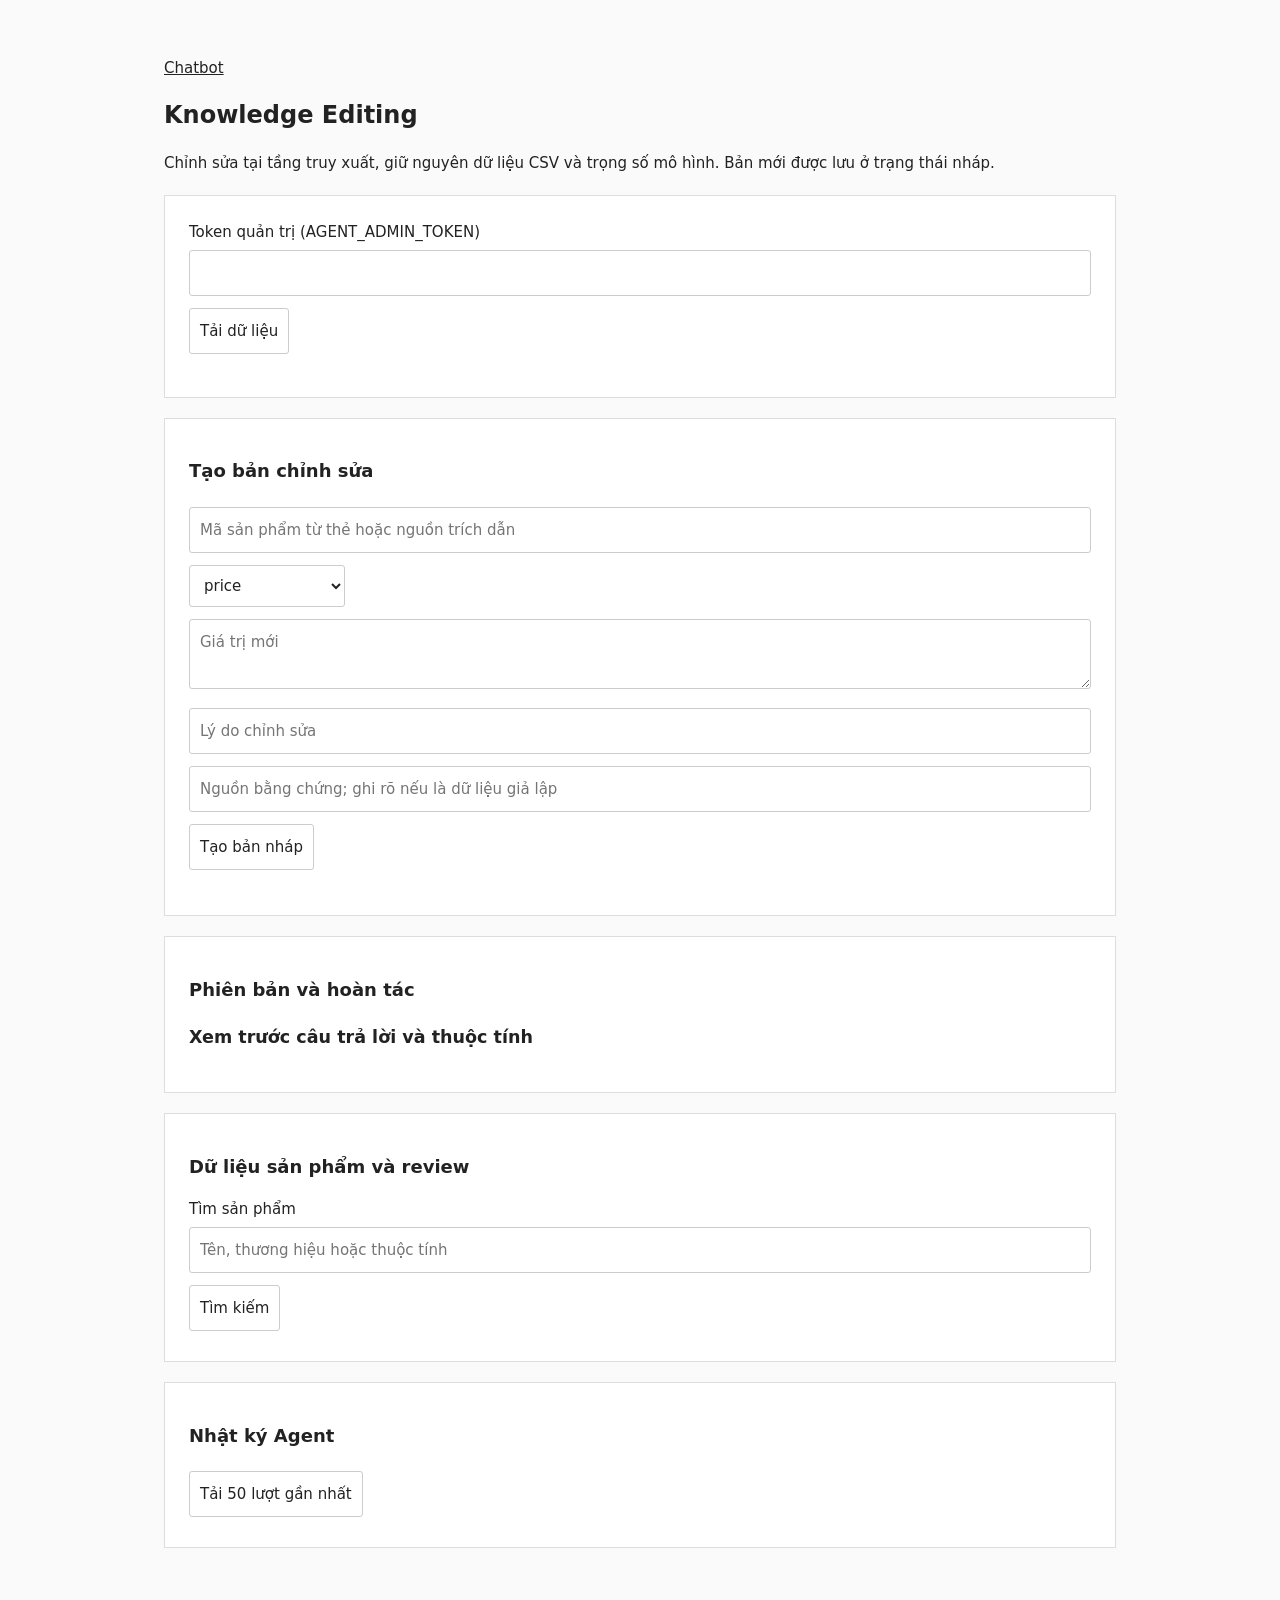
==== admin.html @ c7b4aa83 "Add shopping chatbot application and research notebooks" ====
﻿<!doctype html>
<html lang="vi"><meta charset="utf-8"><meta name="viewport" content="width=device-width,initial-scale=1">
<title>Knowledge Editing — Quản trị</title>
<style>*{box-sizing:border-box}body{font:15px/1.6 system-ui;background:#fafafa;color:#222;max-width:1000px;margin:32px auto;padding:24px}section{background:white;padding:24px;margin:20px 0;border:1px solid #ddd}h1{font-size:24px}h2{font-size:18px}input,select,textarea,button{font:inherit;padding:10px;margin:6px 0;box-sizing:border-box;border:1px solid #ccc;border-radius:3px;background:white;color:#222}input,textarea{width:100%}button{cursor:pointer;margin-right:8px}button:hover{background:#eee}pre{white-space:pre-wrap;overflow-wrap:anywhere;font-size:13px}.edit{border-top:1px solid #ddd;padding:16px 0}a{color:inherit}label{display:block}details{margin:12px 0}</style>
<a href="/">Chatbot</a><h1>Knowledge Editing</h1>
<p>Chỉnh sửa tại tầng truy xuất, giữ nguyên dữ liệu CSV và trọng số mô hình. Bản mới được lưu ở trạng thái nháp.</p>
<section><label>Token quản trị (AGENT_ADMIN_TOKEN)<input id="token" type="password" autocomplete="off"></label><button id="load">Tải dữ liệu</button><pre id="metrics"></pre></section>
<section><h2>Tạo bản chỉnh sửa</h2><form id="form">
<input name="product_id" placeholder="Mã sản phẩm từ thẻ hoặc nguồn trích dẫn" required>
<select name="field"><option>price</option><option>currency</option><option>product_name</option><option>description</option><option>brand</option><option>average_rating</option></select>
<textarea name="new_value" placeholder="Giá trị mới" required></textarea>
<input name="reason" placeholder="Lý do chỉnh sửa" required><input name="evidence" placeholder="Nguồn bằng chứng; ghi rõ nếu là dữ liệu giả lập" required>
<button>Tạo bản nháp</button></form><p id="message" role="status"></p></section>
<section><h2>Phiên bản và hoàn tác</h2><div id="edits"></div><h3>Xem trước câu trả lời và thuộc tính</h3><pre id="preview"></pre></section>
<section><h2>Dữ liệu sản phẩm và review</h2><form id="search"><label>Tìm sản phẩm<input id="catalogquery" placeholder="Tên, thương hiệu hoặc thuộc tính"></label><button>Tìm kiếm</button></form><div id="catalog"></div></section><section><h2>Nhật ký Agent</h2><button id="logsload">Tải 50 lượt gần nhất</button><div id="logs"></div></section><script>
const $=id=>document.getElementById(id);
async function api(path,body){const response=await fetch('/api/admin/'+path,{method:body?'POST':'GET',headers:{Authorization:'Bearer '+$('token').value,'Content-Type':'application/json'},...(body?{body:JSON.stringify(body)}:{})});const data=await response.json();if(!response.ok)throw Error(data.error);return data}
async function load(){try{const data=await api('edits');$('edits').replaceChildren();for(const e of data.items){const div=document.createElement('div');div.className='edit';const label=document.createElement('p');label.textContent=`v${e.version} · ${e.product_id} · ${e.field} = ${e.new_value} · ${e.active?'Đang bật':'Đang tắt'} · ${e.reason}`;div.append(label);for(const [title,action] of [['Xem trước','preview'],[e.active?'Hoàn tác / Tắt':'Kích hoạt',e.active?'rollback':'activate']]){const button=document.createElement('button');button.textContent=title;button.onclick=async()=>{try{const result=await api(action,{edit_id:e.edit_id});if(action==='preview')$('preview').textContent=JSON.stringify(result,null,2);else await load()}catch(err){$('message').textContent=err.message}};div.append(button)}$('edits').append(div)}const m=await api('metrics');$('metrics').textContent=`Lượt chat: ${m.total_turns} | Độ trễ trung bình: ${m.mean_latency_ms} ms | p95: ${m.p95_latency_ms} ms | Lỗi: ${m.errors}\nPlanner: ${m.planner}; Qwen/FAISS/BPR chưa được bật.`}catch(err){$('message').textContent=err.message}}
$('load').onclick=load;$('form').onsubmit=async event=>{event.preventDefault();try{await api('edits',Object.fromEntries(new FormData(event.target)));$('message').textContent='Đã tạo bản nháp. Xem trước rồi kích hoạt để áp dụng.';await load()}catch(err){$('message').textContent=err.message}};

$('search').onsubmit=async event=>{event.preventDefault();try{const d=await api('products?q='+encodeURIComponent($('catalogquery').value));$('catalog').replaceChildren();for(const p of d.items){const row=document.createElement('details'),title=document.createElement('summary'),info=document.createElement('pre');title.textContent=p.name+' | '+p.product_id;info.textContent=JSON.stringify(p,null,2);const button=document.createElement('button');button.textContent='Xem review và nguồn';button.onclick=async()=>{try{const r=await fetch('/api/product?id='+encodeURIComponent(p.product_id));info.textContent=JSON.stringify(await r.json(),null,2)}catch(e){$('message').textContent=e.message}};row.append(title,info,button);$('catalog').append(row)}}catch(e){$('message').textContent=e.message}};
$('logsload').onclick=async()=>{try{const d=await api('logs');$('logs').replaceChildren();for(const t of d.items){const row=document.createElement('details'),title=document.createElement('summary'),info=document.createElement('pre');title.textContent=t.created+' | '+t.message;info.textContent=JSON.stringify(t.answer,null,2);row.append(title,info);$('logs').append(row)}}catch(e){$('message').textContent=e.message}};
</script></html>
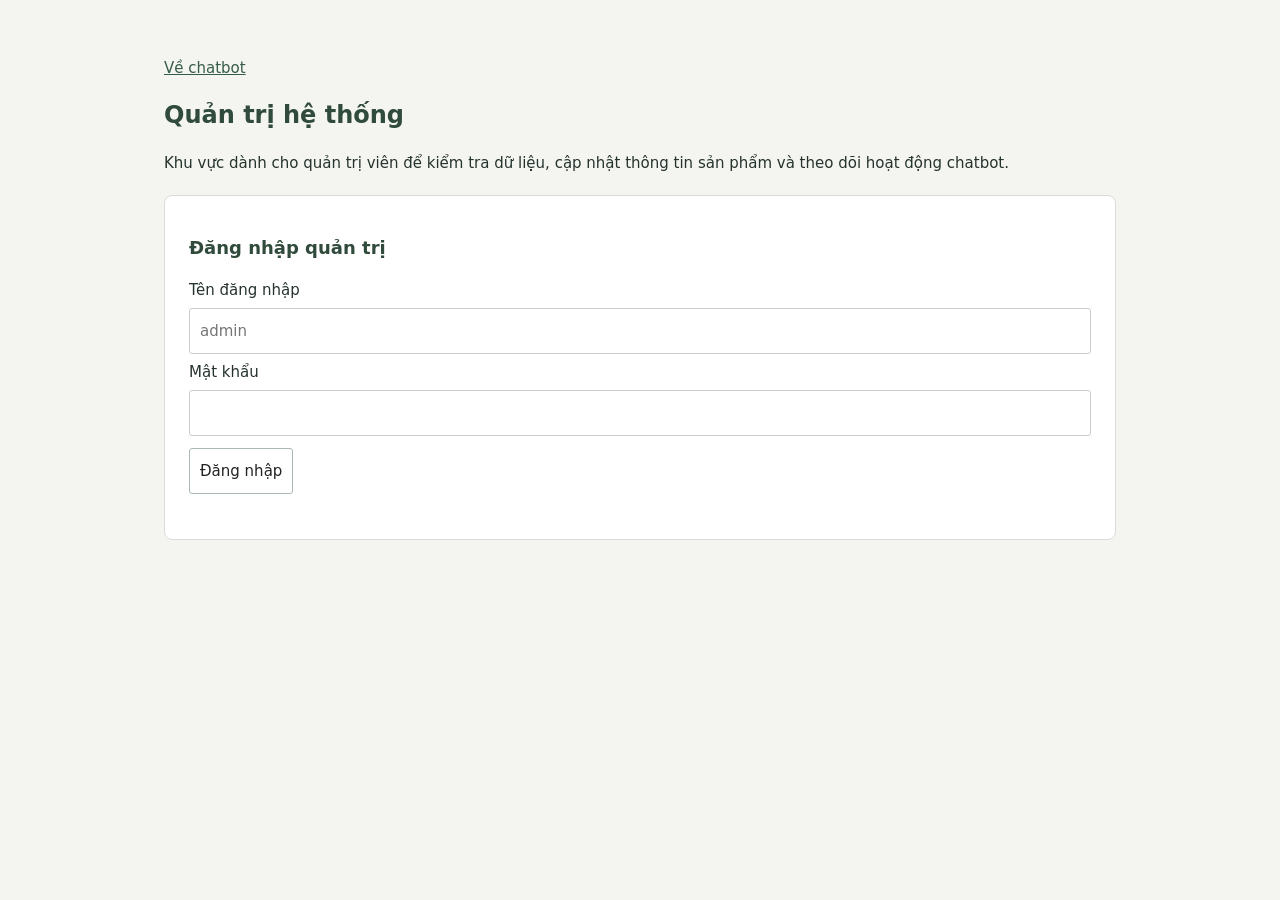
==== commit ffd0b7f4: "Update catalog browsing, administrator login and demo price setup" ====
--- a/admin.html
+++ b/admin.html
@@ -1,24 +1,33 @@
 ﻿<!doctype html>
 <html lang="vi"><meta charset="utf-8"><meta name="viewport" content="width=device-width,initial-scale=1">
-<title>Knowledge Editing — Quản trị</title>
-<style>*{box-sizing:border-box}body{font:15px/1.6 system-ui;background:#fafafa;color:#222;max-width:1000px;margin:32px auto;padding:24px}section{background:white;padding:24px;margin:20px 0;border:1px solid #ddd}h1{font-size:24px}h2{font-size:18px}input,select,textarea,button{font:inherit;padding:10px;margin:6px 0;box-sizing:border-box;border:1px solid #ccc;border-radius:3px;background:white;color:#222}input,textarea{width:100%}button{cursor:pointer;margin-right:8px}button:hover{background:#eee}pre{white-space:pre-wrap;overflow-wrap:anywhere;font-size:13px}.edit{border-top:1px solid #ddd;padding:16px 0}a{color:inherit}label{display:block}details{margin:12px 0}</style>
-<a href="/">Chatbot</a><h1>Knowledge Editing</h1>
-<p>Chỉnh sửa tại tầng truy xuất, giữ nguyên dữ liệu CSV và trọng số mô hình. Bản mới được lưu ở trạng thái nháp.</p>
-<section><label>Token quản trị (AGENT_ADMIN_TOKEN)<input id="token" type="password" autocomplete="off"></label><button id="load">Tải dữ liệu</button><pre id="metrics"></pre></section>
-<section><h2>Tạo bản chỉnh sửa</h2><form id="form">
+<title>Quản trị hệ thống — Trợ lý mua sắm</title>
+<style>*{box-sizing:border-box}body{font:15px/1.6 system-ui;background:#fafafa;color:#222;max-width:1000px;margin:32px auto;padding:24px}section{background:white;padding:24px;margin:20px 0;border:1px solid #ddd}h1{font-size:24px}h2{font-size:18px}input,select,textarea,button{font:inherit;padding:10px;margin:6px 0;box-sizing:border-box;border:1px solid #ccc;border-radius:3px;background:white;color:#222}input,textarea{width:100%}button{cursor:pointer;margin-right:8px}button:hover{background:#eee}pre{white-space:pre-wrap;overflow-wrap:anywhere;font-size:13px}.edit{border-top:1px solid #ddd;padding:16px 0}a{color:inherit}label{display:block}details{margin:12px 0}[hidden]{display:none!important}body{background:#f4f5f1;color:#26332d}section{border-radius:8px;border-color:#d8ded6}button:hover{background:#e6ece3}a{color:#365c47}button{border-color:#aab8ad}h1,h2{color:#304b3b}.admin-topbar{display:flex;justify-content:space-between;align-items:center;gap:12px}#adminbadge{font-size:13px;padding:6px 12px;background:#e6ece3;border-radius:6px}</style>
+<div class="admin-topbar"><a href="/">Về chatbot</a><span id="adminbadge" hidden>Đã đăng nhập: <strong id="identity"></strong></span></div><h1>Quản trị hệ thống</h1>
+<p>Khu vực dành cho quản trị viên để kiểm tra dữ liệu, cập nhật thông tin sản phẩm và theo dõi hoạt động chatbot.</p>
+<section id="loginpanel"><h2>Đăng nhập quản trị</h2><form id="adminlogin"><label>Tên đăng nhập<input id="adminemail" type="text" autocomplete="username" required placeholder="admin"></label><label>Mật khẩu<input id="adminpassword" type="password" autocomplete="current-password" minlength="1" required></label><button>Đăng nhập</button></form><p id="loginmessage" role="status"></p></section>
+<div id="dashboard" hidden>
+<section><button id="logout">Đăng xuất</button><h2>Nhiệm vụ của quản trị viên</h2><ol><li><a href="#catalogsection">Kiểm tra sản phẩm và review</a>: tra cứu dữ liệu, đối chiếu mã sản phẩm và nguồn đánh giá.</li><li><a href="#editsection">Cập nhật thông tin sản phẩm</a>: tạo bản chỉnh sửa giá, thương hiệu, mô tả hoặc điểm đánh giá kèm bằng chứng.</li><li><a href="#versionsection">Xem trước và quản lý phiên bản</a>: so sánh trước/sau, kích hoạt hoặc hoàn tác thay đổi.</li><li><a href="#logsection">Theo dõi chatbot</a>: xem câu hỏi, thao tác xử lý và các lượt gần nhất.</li><li>Theo dõi số lượt chat, độ trễ và lỗi qua thống kê bên dưới.</li></ol><h2>Thống kê hoạt động</h2><button id="load">Làm mới dữ liệu</button><pre id="metrics"></pre></section>
+<section id="editsection"><h2>Tạo bản chỉnh sửa</h2><form id="form">
 <input name="product_id" placeholder="Mã sản phẩm từ thẻ hoặc nguồn trích dẫn" required>
 <select name="field"><option>price</option><option>currency</option><option>product_name</option><option>description</option><option>brand</option><option>average_rating</option></select>
 <textarea name="new_value" placeholder="Giá trị mới" required></textarea>
 <input name="reason" placeholder="Lý do chỉnh sửa" required><input name="evidence" placeholder="Nguồn bằng chứng; ghi rõ nếu là dữ liệu giả lập" required>
 <button>Tạo bản nháp</button></form><p id="message" role="status"></p></section>
-<section><h2>Phiên bản và hoàn tác</h2><div id="edits"></div><h3>Xem trước câu trả lời và thuộc tính</h3><pre id="preview"></pre></section>
-<section><h2>Dữ liệu sản phẩm và review</h2><form id="search"><label>Tìm sản phẩm<input id="catalogquery" placeholder="Tên, thương hiệu hoặc thuộc tính"></label><button>Tìm kiếm</button></form><div id="catalog"></div></section><section><h2>Nhật ký Agent</h2><button id="logsload">Tải 50 lượt gần nhất</button><div id="logs"></div></section><script>
+<section id="versionsection"><h2>Phiên bản và hoàn tác</h2><div id="edits"></div><h3>Xem trước câu trả lời và thuộc tính</h3><pre id="preview"></pre></section>
+<section id="catalogsection"><h2>Dữ liệu sản phẩm và review</h2><form id="search"><label>Tìm sản phẩm<input id="catalogquery" placeholder="Tên, thương hiệu hoặc thuộc tính"></label><button>Tìm kiếm</button></form><div id="catalog"></div></section><section id="logsection"><h2>Nhật ký xử lý</h2><button id="logsload">Tải 50 lượt gần nhất</button><div id="logs"></div></section></div><script>
 const $=id=>document.getElementById(id);
-async function api(path,body){const response=await fetch('/api/admin/'+path,{method:body?'POST':'GET',headers:{Authorization:'Bearer '+$('token').value,'Content-Type':'application/json'},...(body?{body:JSON.stringify(body)}:{})});const data=await response.json();if(!response.ok)throw Error(data.error);return data}
-async function load(){try{const data=await api('edits');$('edits').replaceChildren();for(const e of data.items){const div=document.createElement('div');div.className='edit';const label=document.createElement('p');label.textContent=`v${e.version} · ${e.product_id} · ${e.field} = ${e.new_value} · ${e.active?'Đang bật':'Đang tắt'} · ${e.reason}`;div.append(label);for(const [title,action] of [['Xem trước','preview'],[e.active?'Hoàn tác / Tắt':'Kích hoạt',e.active?'rollback':'activate']]){const button=document.createElement('button');button.textContent=title;button.onclick=async()=>{try{const result=await api(action,{edit_id:e.edit_id});if(action==='preview')$('preview').textContent=JSON.stringify(result,null,2);else await load()}catch(err){$('message').textContent=err.message}};div.append(button)}$('edits').append(div)}const m=await api('metrics');$('metrics').textContent=`Lượt chat: ${m.total_turns} | Độ trễ trung bình: ${m.mean_latency_ms} ms | p95: ${m.p95_latency_ms} ms | Lỗi: ${m.errors}\nPlanner: ${m.planner}; Qwen/FAISS/BPR chưa được bật.`}catch(err){$('message').textContent=err.message}}
+let adminToken=sessionStorage.getItem('adminToken')||'';
+function showDashboard(email){$('identity').textContent=email;$('adminbadge').hidden=false;$('loginpanel').hidden=true;$('dashboard').hidden=false;}
+function showLogin(){$('adminbadge').hidden=true;$('identity').textContent='';adminToken='';sessionStorage.removeItem('adminToken');$('dashboard').hidden=true;$('loginpanel').hidden=false;}
+$('adminlogin').onsubmit=async event=>{event.preventDefault();$('loginmessage').textContent='Đang đăng nhập…';try{const r=await fetch('/api/admin/login',{method:'POST',headers:{'Content-Type':'application/json'},body:JSON.stringify({email:$('adminemail').value,password:$('adminpassword').value})});const d=await r.json();if(!r.ok)throw Error(d.error);adminToken=d.token;sessionStorage.setItem('adminToken',adminToken);$('adminpassword').value='';$('loginmessage').textContent='';showDashboard(d.email);await load();}catch(e){$('loginmessage').textContent=e.message;}};
+$('logout').onclick=async()=>{try{await api('logout',{});}finally{showLogin();}};
+
+async function api(path,body){const response=await fetch('/api/admin/'+path,{method:body?'POST':'GET',headers:{Authorization:'Bearer '+adminToken,'Content-Type':'application/json'},...(body?{body:JSON.stringify(body)}:{})});const data=await response.json();if(!response.ok){if(response.status===403)showLogin();throw Error(data.error);}return data}
+async function load(){try{const data=await api('edits');$('edits').replaceChildren();for(const e of data.items){const div=document.createElement('div');div.className='edit';const label=document.createElement('p');label.textContent=`v${e.version} · ${e.product_id} · ${e.field} = ${e.new_value} · ${e.active?'Đang bật':'Đang tắt'} · ${e.reason}`;div.append(label);for(const [title,action] of [['Xem trước','preview'],[e.active?'Hoàn tác / Tắt':'Kích hoạt',e.active?'rollback':'activate']]){const button=document.createElement('button');button.textContent=title;button.onclick=async()=>{try{const result=await api(action,{edit_id:e.edit_id});if(action==='preview')$('preview').textContent=JSON.stringify(result,null,2);else await load()}catch(err){$('message').textContent=err.message}};div.append(button)}$('edits').append(div)}const m=await api('metrics');$('metrics').textContent=`Lượt chat: ${m.total_turns} | Độ trễ trung bình: ${m.mean_latency_ms} ms | p95: ${m.p95_latency_ms} ms | Lỗi: ${m.errors}`}catch(err){$('message').textContent=err.message}}
 $('load').onclick=load;$('form').onsubmit=async event=>{event.preventDefault();try{await api('edits',Object.fromEntries(new FormData(event.target)));$('message').textContent='Đã tạo bản nháp. Xem trước rồi kích hoạt để áp dụng.';await load()}catch(err){$('message').textContent=err.message}};
 
 $('search').onsubmit=async event=>{event.preventDefault();try{const d=await api('products?q='+encodeURIComponent($('catalogquery').value));$('catalog').replaceChildren();for(const p of d.items){const row=document.createElement('details'),title=document.createElement('summary'),info=document.createElement('pre');title.textContent=p.name+' | '+p.product_id;info.textContent=JSON.stringify(p,null,2);const button=document.createElement('button');button.textContent='Xem review và nguồn';button.onclick=async()=>{try{const r=await fetch('/api/product?id='+encodeURIComponent(p.product_id));info.textContent=JSON.stringify(await r.json(),null,2)}catch(e){$('message').textContent=e.message}};row.append(title,info,button);$('catalog').append(row)}}catch(e){$('message').textContent=e.message}};
 $('logsload').onclick=async()=>{try{const d=await api('logs');$('logs').replaceChildren();for(const t of d.items){const row=document.createElement('details'),title=document.createElement('summary'),info=document.createElement('pre');title.textContent=t.created+' | '+t.message;info.textContent=JSON.stringify(t.answer,null,2);row.append(title,info);$('logs').append(row)}}catch(e){$('message').textContent=e.message}};
+if(adminToken){api('session').then(d=>{showDashboard(d.email);load();}).catch(()=>showLogin());}
 </script></html>
 
